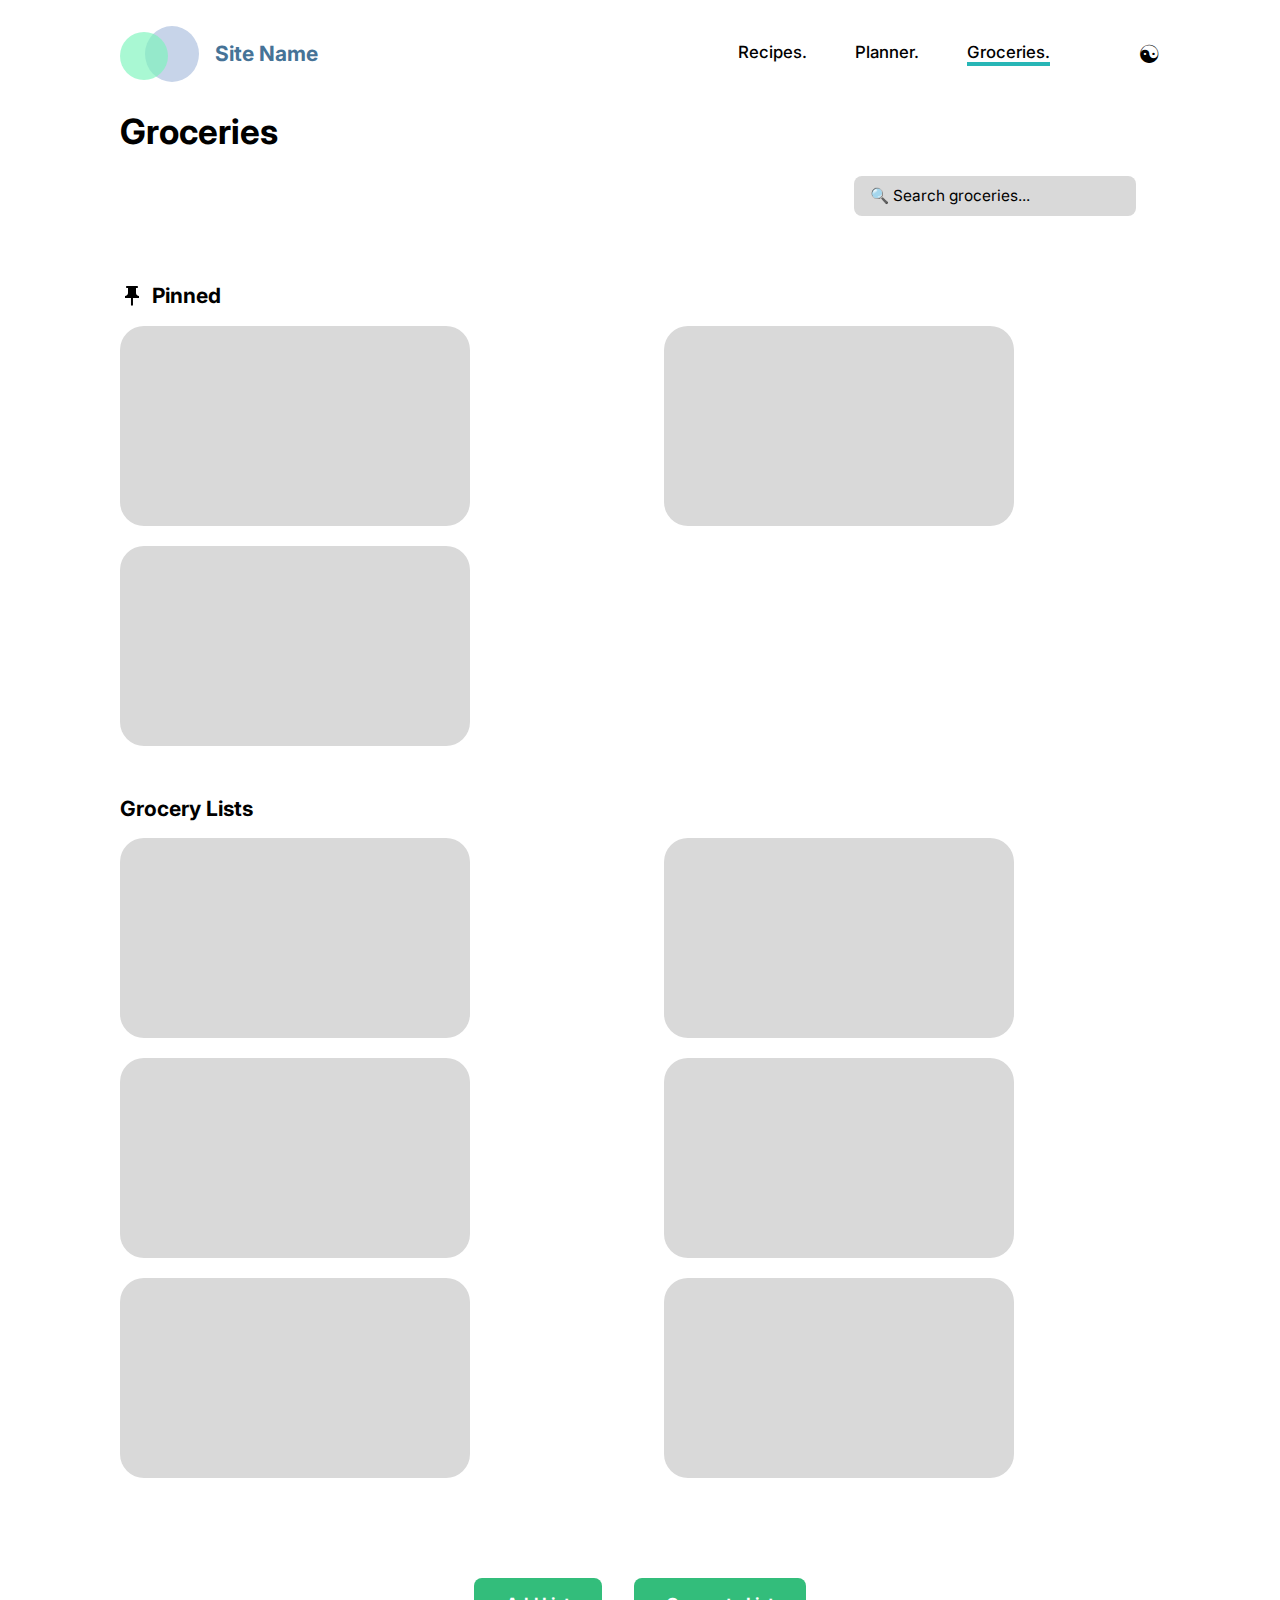
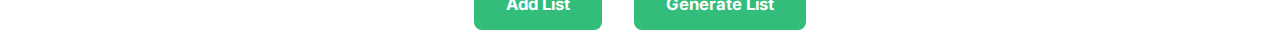
==== groceries.html @ 5ff65b46 "Updated the links." ====
<!DOCTYPE html>
<html lang="en">
  <head>
    <meta charset="UTF-8" />
    <meta http-equiv="X-UA-Compatible" content="IE=edge" />
    <meta name="viewport" content="width=device-width, initial-scale=1.0" />
    <title>Meal App | Groceries</title>
    <link rel="stylesheet" href="../styles/style.css" />
    <script src="./scripts/theme.js" defer></script>
    <script src="./scripts/groceries.js" defer></script>
  </head>
  <body class="theme--light">
    <div class="container">
      <!-- Header Section -->
      <header>
        <div class="branding">
          <img src=./assets/logo-light.svg" alt="Site logo" class="logo"
          id="logo-img" />
          <p>Site Name</p>
        </div>
        <nav class="nav-links">
          <a href="index.html">Recipes</a>
          <a href="planner.html">Planner</a>
          <a class="current" href="groceries.html">Groceries</a>
          <a id="theme-btn" class="theme" href="#">&#9775;</a>
        </nav>
      </header>

      <!-- Hero Section -->
      <section class="hero">
        <h1>Groceries</h1>
        <input type="text" placeholder="&#128269; Search groceries..." />
      </section>

      <!-- Pinned Section -->
      <section class="pinned">
        <div class="page-heading">
          <img src="./assets/icon-pin-light.svg" alt="Pin icon" id="pin-icon" />
          <h2>Pinned</h2>
        </div>
        <div class="cards">
          <div class="card"></div>
          <div class="card"></div>
          <div class="card"></div>
        </div>
      </section>

      <!-- Main Section -->
      <main>
        <h2>Grocery Lists</h2>
        <div class="cards">
          <div class="card"></div>
          <div class="card"></div>
          <div class="card"></div>
          <div class="card"></div>
          <div class="card"></div>
          <div class="card"></div>
        </div>
        <div class="btn-container grocery">
          <button id="add-list-btn">Add List</button>
          <button id="generate-list-btn">Generate List</button>
        </div>
      </main>

      <!-- Add List Pop up -->
      <div class="toggle-popup-display">
        <section class="pop-up-container" id="add-list-popup">
          <div id="add-list" class="pop-up">
            <span class="close-btn" id="close-add-list-popup-btn">&times;</span>
            <p>Add List</p>
            <form action="#">
              <div class="list-name-group">
                <label for="list-name">List Name:</label>
                <input id="list-name" type="text" name="list-name" />
              </div>
              <div class="list-ingredients-group">
                <label for="list-ingredients">Ingredients:</label>
                <input
                  id="list-ingredients"
                  type="text"
                  name="list-ingredients"
                />
              </div>
              <div class="warning">
                <p>
                  <span>&#9432;</span>Please enter ingredients as a comma
                  separated list.
                </p>
              </div>
              <div class="submit-btn">
                <input type="submit" value="Add" />
              </div>
            </form>
          </div>
        </section>
      </div>

      <!-- Generate List Pop up -->
      <div class="toggle-popup-display">
        <section class="pop-up-container" id="generate-list-popup">
          <div id="generate-list" class="pop-up">
            <span class="close-btn" id="close-generate-list-popup-btn"
              >&times;</span
            >
            <p>Generate List</p>
            <form action="#">
              <div class="generate-list-name-group">
                <label for="generate-list-name">Select a Recipe:</label>
                <select name="generate-list-name" id="generate-list-name">
                  <option value="" selected disabled>-Select a recipe-</option>
                  <option value="Wild mushroom mac 'n' cheese">
                    Wild mushroom mac 'n' cheese
                  </option>
                  <option value="Ndolé">Ndolé</option>
                  <option value="Chorizo & mozzarella gnocchi bake">
                    Chorizo & mozzarella gnocchi bake
                  </option>
                  <option value="Swedish meatball burgers">
                    Swedish meatball burgers
                  </option>
                </select>
              </div>
              <div class="submit-btn">
                <input type="submit" value="Generate" />
              </div>
            </form>
          </div>
        </section>
      </div>
    </div>
  </body>
</html>
---- styles/style.css ----
@import url("https://fonts.googleapis.com/css2?family=Inter:wght@300;400;500;600;700;800;900&display=swap");
html {
  scroll-behavior: smooth;
  font-size: 14px;
}

* {
  font-family: "Inter", sans-serif;
}

body.theme--light {
  background-color: #fff;
  color: #000;
}

body.theme--dark {
  background-color: #333;
  color: #fff;
}

body {
  margin: 0;
}

a {
  text-decoration: none;
}
.theme--light a {
  color: #000;
}
.theme--dark a {
  color: #fff;
}

.container {
  margin: 0 120px;
}

.cards {
  display: grid;
  grid-template-columns: repeat(auto-fit, minmax(350px, 1fr));
  gap: 48px;
  row-gap: 20px !important;
}
.cards .card {
  width: 350px;
  height: 200px;
  border-radius: 24px;
}
.theme--light .cards .card {
  background-color: #D9D9D9;
  color: #000;
}
.theme--dark .cards .card {
  background-color: #555;
  color: #fff;
}

header {
  display: flex;
  flex-direction: row;
  justify-content: space-between;
  align-items: center;
  margin-top: 20px;
}
header .branding {
  display: flex;
  flex-direction: row;
  justify-content: center;
  align-items: center;
  gap: 16px;
  font-weight: bold;
  font-size: 1.5rem;
}
.theme--light header .branding {
  color: #467397;
}
.theme--dark header .branding {
  color: #fff;
}
header nav {
  display: flex;
  flex-direction: row;
  justify-content: center;
  align-items: center;
  gap: 48px;
  font-size: 1.2rem;
  font-weight: 500;
}
header nav a {
  transition: border-bottom 1s;
}
.theme--light header nav a {
  border-bottom: 4px solid #fff;
}
.theme--dark header nav a {
  border-bottom: 4px solid #333;
}
header nav a::after {
  content: ".";
}
.theme--light header nav a:hover {
  border-bottom: 4px solid #9DACE0;
}
.theme--dark header nav a:hover {
  border-bottom: 4px solid #7d93f9;
}
header nav a.theme {
  margin-left: 40px;
  border-bottom: none;
  font-size: 1.8rem;
  transition: transform 1s;
}
.theme--light header nav a.theme {
  color: #000;
}
.theme--dark header nav a.theme {
  color: #fff;
}
header nav a.theme::after {
  content: "";
}
header nav a.theme:hover {
  transform: scale(1.3);
  border-bottom: none;
}
.theme--light header nav a.current {
  border-bottom: 4px solid #27B6B6;
}
.theme--dark header nav a.current {
  border-bottom: 4px solid #33E4E4;
}

section.hero {
  display: flex;
  flex-direction: column;
  justify-content: center;
  align-items: flex-start;
}
section.hero h1 {
  font-size: 2.5rem;
}
section.hero input {
  align-self: flex-end;
  width: 250px;
  margin-right: 24px;
  padding: 12px 16px;
  border: none;
  border-radius: 8px;
}
.theme--light section.hero input {
  background-color: #D9D9D9;
  color: #000;
}
.theme--dark section.hero input {
  background-color: #555;
  color: #fff;
}
section.hero input::-moz-placeholder {
  font-size: 1.1rem;
}
section.hero input::placeholder {
  font-size: 1.1rem;
}
.theme--light section.hero input::-moz-placeholder {
  color: #000;
}
.theme--light section.hero input::placeholder {
  color: #000;
}
.theme--dark section.hero input::-moz-placeholder {
  color: #fff;
}
.theme--dark section.hero input::placeholder {
  color: #fff;
}
section.hero input:active {
  outline-color: #333;
}
section.hero .calendar {
  box-shadow: 4px 4px 4px rgba(0, 0, 0, 0.1294117647);
}
.theme--light section.hero .calendar {
  background-color: #D3DCFD;
  color: #000;
  color-scheme: light;
}
.theme--dark section.hero .calendar {
  background-color: #6184FE;
  color: #fff;
  color-scheme: dark;
}

section.center {
  display: flex;
  flex-direction: column;
  justify-content: center;
  align-items: center;
}

section.pinned {
  margin-top: 50px;
}
section.pinned .page-heading {
  display: flex;
  flex-direction: row;
  justify-content: flex-start;
  align-items: center;
  gap: 8px;
}
section.pinned .page-heading .view-change {
  display: flex;
  flex-direction: row;
  justify-content: flex-start;
  align-items: center;
  gap: 8px;
}
section.pinned .page-heading .view-change a {
  text-decoration: underline;
}
section.pinned .btn-container button {
  margin-top: 20px;
}
.theme--light section.pinned .btn-container button {
  background-color: #728CEA;
  color: #fff;
  font-weight: 700;
  font-size: 1.2rem;
  padding: 16px 32px;
  border-radius: 8px;
  border: none;
  margin-bottom: 20px;
  transition: hover 1s;
}
.theme--light section.pinned .btn-container button:hover {
  cursor: pointer;
  background-color: #5f76c6;
}
.theme--dark section.pinned .btn-container button {
  background-color: #3662FE;
  color: #fff;
  font-weight: 700;
  font-size: 1.2rem;
  padding: 16px 32px;
  border-radius: 8px;
  border: none;
  margin-bottom: 20px;
  transition: hover 1s;
}
.theme--dark section.pinned .btn-container button:hover {
  cursor: pointer;
  background-color: #2f55dd;
}
section.pinned .calendar-cards .card {
  box-shadow: 0px 0px 10px 4px rgba(0, 0, 0, 0.1098039216);
  margin: 24px auto;
  box-sizing: border-box;
}
.theme--light section.pinned .calendar-cards .card {
  background-color: #fff;
  border-bottom: 50px solid #444;
}
.theme--dark section.pinned .calendar-cards .card {
  background-color: #222;
  border-bottom: 50px solid #fff;
}
section.pinned .calendar-cards .card .info {
  margin-top: 47%;
  margin-right: 24px;
  font-weight: 700;
  font-size: 1.2rem;
  text-align: right;
}
.theme--light section.pinned .calendar-cards .card .info {
  color: #fff;
}
.theme--dark section.pinned .calendar-cards .card .info {
  color: #222;
}

main {
  margin-top: 50px;
}
main .btn-container {
  display: flex;
  flex-direction: row;
  justify-content: center;
  align-items: center;
  gap: 32px;
}
.theme--light main button {
  margin-top: 100px;
  background-color: #33BD7B;
  color: #fff;
  font-weight: 700;
  font-size: 1.2rem;
  padding: 16px 32px;
  border-radius: 8px;
  border: none;
  margin-bottom: 20px;
  transition: hover 1s;
}
.theme--light main button:hover {
  cursor: pointer;
  background-color: #2ba469;
}
.theme--dark main button {
  margin-top: 100px;
  background-color: #3FF09B;
  color: #000;
  font-weight: 700;
  font-size: 1.2rem;
  padding: 16px 32px;
  border-radius: 8px;
  border: none;
  margin-bottom: 20px;
  transition: hover 1s;
}
.theme--dark main button:hover {
  cursor: pointer;
  background-color: #34B678;
}

section.pop-up-container {
  display: flex;
  flex-direction: row;
  justify-content: center;
  align-items: center;
  margin-top: -800px;
  z-index: 1;
}
section.pop-up-container div.pop-up {
  display: flex;
  flex-direction: column;
  justify-content: center;
  align-items: center;
  gap: 4px;
  width: -moz-fit-content;
  width: fit-content;
  padding: 48px 96px;
  border-radius: 32px;
  margin-bottom: 20px;
}
.theme--light section.pop-up-container div.pop-up {
  background-color: #647DD6;
  color: #fff;
}
.theme--dark section.pop-up-container div.pop-up {
  background-color: #0C6CB9;
  color: #fff;
}
section.pop-up-container div.pop-up p {
  font-weight: 700;
  font-size: 2rem;
  padding-top: 40px;
}
section.pop-up-container div.pop-up span.close-btn {
  margin-left: -770px;
  font-weight: 700;
  font-size: 3.5rem;
  margin-bottom: -80px;
  margin-top: -10px;
}
section.pop-up-container div.pop-up span.close-btn:hover {
  cursor: pointer;
}
section.pop-up-container div.pop-up form {
  display: flex;
  flex-direction: column;
  justify-content: center;
  align-items: center;
  gap: 20px;
}
section.pop-up-container div.pop-up form div {
  display: flex;
  flex-direction: row;
  justify-content: space-between;
  align-items: flex-start;
  gap: 48px;
}
section.pop-up-container div.pop-up form div.recipe-name-group input {
  margin-left: -20px;
}
section.pop-up-container div.pop-up form input, section.pop-up-container div.pop-up form textarea, section.pop-up-container div.pop-up form select {
  width: 500px;
  padding: 12px 16px;
  border-radius: 8px;
  border: none;
  margin-top: -10px;
}
section.pop-up-container div.pop-up form div.recipe-ingredients-group {
  display: flex;
  flex-direction: column;
  justify-content: center;
  align-items: flex-start;
}
section.pop-up-container div.pop-up form div.recipe-ingredients-group div.recipe-ingredients {
  display: flex;
  flex-direction: column;
  justify-content: center;
  align-items: flex-start;
}
section.pop-up-container div.pop-up form div.recipe-ingredients-group div.recipe-ingredients div.recipe-ingredient-subgroup {
  display: flex;
  flex-direction: row;
  justify-content: flex-start;
  align-items: center;
  gap: 12px;
  margin-top: -24px;
  margin-left: 150px;
}
section.pop-up-container div.pop-up form div.recipe-ingredients-group div.recipe-ingredients div.recipe-ingredient-subgroup input {
  width: 150px;
}
section.pop-up-container div.pop-up form div.recipe-ingredients-group div.recipe-ingredients div.recipe-ingredient-subgroup input:first-of-type {
  width: 300px;
}
section.pop-up-container div.pop-up form div.recipe-ingredients-group button {
  font-size: 1rem;
  padding: 8px 16px;
  margin-left: 150px;
}
.theme--light section.pop-up-container div.pop-up form div.recipe-ingredients-group button {
  margin-top: -32px;
  background-color: #33BD7B;
  color: #fff;
  font-weight: 700;
  font-size: 1.2rem;
  padding: 16px 32px;
  border-radius: 8px;
  border: none;
  margin-bottom: 20px;
  transition: hover 1s;
}
.theme--light section.pop-up-container div.pop-up form div.recipe-ingredients-group button:hover {
  cursor: pointer;
  background-color: #2ba469;
}
.theme--dark section.pop-up-container div.pop-up form div.recipe-ingredients-group button {
  margin-top: -32px;
  background-color: #3FF09B;
  color: #000;
  font-weight: 700;
  font-size: 1.2rem;
  padding: 16px 32px;
  border-radius: 8px;
  border: none;
  margin-bottom: 20px;
  transition: hover 1s;
}
.theme--dark section.pop-up-container div.pop-up form div.recipe-ingredients-group button:hover {
  cursor: pointer;
  background-color: #34B678;
}
section.pop-up-container div.pop-up form div.recipe-ingredients-group button#add-recipe-ingredient-input-btn {
  padding: 8px 16px;
}
section.pop-up-container div.pop-up form label {
  font-weight: 500;
  font-size: 1.3rem;
}
section.pop-up-container div.pop-up form div.warning p {
  font-weight: 400;
  font-size: 1rem;
  margin-left: 80px;
  margin-top: -36px;
}
section.pop-up-container div.pop-up form div.warning p span {
  margin-right: 8px;
}
section.pop-up-container div.pop-up form div.recipe-tags-group {
  margin-left: 65px;
}
section.pop-up-container div.pop-up form div.recipe-time-estimation-group {
  margin-left: -30px;
}
section.pop-up-container div.pop-up form input[type=submit] {
  width: 540px;
  margin-left: 160px;
}
.theme--light section.pop-up-container div.pop-up form input[type=submit] {
  background-color: #33BD7B;
  color: #fff;
  font-weight: 700;
  font-size: 1.2rem;
  padding: 16px 32px;
  border-radius: 8px;
  border: none;
  margin-bottom: 20px;
  transition: hover 1s;
}
.theme--light section.pop-up-container div.pop-up form input[type=submit]:hover {
  cursor: pointer;
  background-color: #2ba469;
}
.theme--dark section.pop-up-container div.pop-up form input[type=submit] {
  background-color: #3FF09B;
  color: #000;
  font-weight: 700;
  font-size: 1.2rem;
  padding: 16px 32px;
  border-radius: 8px;
  border: none;
  margin-bottom: 20px;
  transition: hover 1s;
}
.theme--dark section.pop-up-container div.pop-up form input[type=submit]:hover {
  cursor: pointer;
  background-color: #34B678;
}
section.pop-up-container div#add-list form div.warning p {
  margin-left: -20px;
}
section.pop-up-container div#add-list form div.list-ingredients-group input {
  margin-left: -8px;
}
section.pop-up-container div#add-list form input, section.pop-up-container div#add-list form textarea, section.pop-up-container div#add-list form select {
  margin-top: -8px;
}
section.pop-up-container div#add-list form input[type=submit] {
  width: 530px;
  margin-left: 140px;
}
section.pop-up-container section#generate-list-popup div#generate-list form select {
  margin-top: -10px;
  margin-bottom: 40px;
  font-size: 1.2rem;
}
section.pop-up-container section#generate-list-popup div#generate-list form input[type=submit] {
  width: 500px;
  margin-left: 190px;
}

.toggle-popup-display {
  display: none;
}

main#sign-in-form,
main#sign-up-form {
  display: flex;
  flex-direction: column;
  justify-content: space-between;
  align-items: center;
  gap: 16px;
}
main#sign-in-form form,
main#sign-up-form form {
  display: flex;
  flex-direction: column;
  justify-content: space-between;
  align-items: center;
  gap: 40px;
}
main#sign-in-form form div.log-group,
main#sign-up-form form div.log-group {
  font-size: 1.4rem;
}
.theme--light main#sign-in-form form div.log-group,
.theme--light main#sign-up-form form div.log-group {
  color-scheme: light;
}
.theme--dark main#sign-in-form form div.log-group,
.theme--dark main#sign-up-form form div.log-group {
  color-scheme: dark;
}
main#sign-in-form form div.log-group label,
main#sign-up-form form div.log-group label {
  font-weight: 500;
  margin-right: 40px;
}
main#sign-in-form form div.log-group input,
main#sign-up-form form div.log-group input {
  margin-top: 16px;
  min-width: 400px;
  width: 35vw;
  padding: 12px 16px;
  border-radius: 8px;
  outline: none;
  border: none;
}
.theme--light main#sign-in-form form div.log-group input,
.theme--light main#sign-up-form form div.log-group input {
  background-color: #D3DCFD;
  color: #000;
}
.theme--dark main#sign-in-form form div.log-group input,
.theme--dark main#sign-up-form form div.log-group input {
  background-color: #6184FE;
  color: #fff;
}
.theme--light main#sign-in-form form button#login-btn,
.theme--light main#sign-up-form form button#login-btn {
  margin-top: 80px;
  background-color: #33BD7B;
  color: #fff;
  font-weight: 700;
  font-size: 1.2rem;
  padding: 16px 32px;
  border-radius: 8px;
  border: none;
  margin-bottom: 20px;
  transition: hover 1s;
}
.theme--light main#sign-in-form form button#login-btn:hover,
.theme--light main#sign-up-form form button#login-btn:hover {
  cursor: pointer;
  background-color: #2ba469;
}
.theme--dark main#sign-in-form form button#login-btn,
.theme--dark main#sign-up-form form button#login-btn {
  margin-top: 80px;
  background-color: #3FF09B;
  color: #000;
  font-weight: 700;
  font-size: 1.2rem;
  padding: 16px 32px;
  border-radius: 8px;
  border: none;
  margin-bottom: 20px;
  transition: hover 1s;
}
.theme--dark main#sign-in-form form button#login-btn:hover,
.theme--dark main#sign-up-form form button#login-btn:hover {
  cursor: pointer;
  background-color: #34B678;
}
main#sign-in-form div.sign-up-link a.sign-up-link,
main#sign-up-form div.sign-up-link a.sign-up-link {
  font-weight: 700;
  text-decoration: underline;
}

main#sign-up-form form {
  display: flex;
  flex-direction: column;
  justify-content: space-between;
  align-items: center;
  gap: 32px;
}
main#sign-up-form form div.log-group {
  font-size: 1.2rem;
  display: flex;
  flex-direction: column;
  justify-content: space-between;
  align-items: flex-start;
  gap: 4px;
}
main#sign-up-form form div.log-group input {
  min-width: 500px;
  width: 50vw;
}
.theme--light main#sign-up-form form button#login-btn {
  margin-top: 24px;
  background-color: #33BD7B;
  color: #fff;
  font-weight: 700;
  font-size: 1.2rem;
  padding: 16px 32px;
  border-radius: 8px;
  border: none;
  margin-bottom: 20px;
  transition: hover 1s;
}
.theme--light main#sign-up-form form button#login-btn:hover {
  cursor: pointer;
  background-color: #2ba469;
}
.theme--dark main#sign-up-form form button#login-btn {
  margin-top: 24px;
  background-color: #3FF09B;
  color: #000;
  font-weight: 700;
  font-size: 1.2rem;
  padding: 16px 32px;
  border-radius: 8px;
  border: none;
  margin-bottom: 20px;
  transition: hover 1s;
}
.theme--dark main#sign-up-form form button#login-btn:hover {
  cursor: pointer;
  background-color: #34B678;
}/*# sourceMappingURL=style.css.map */
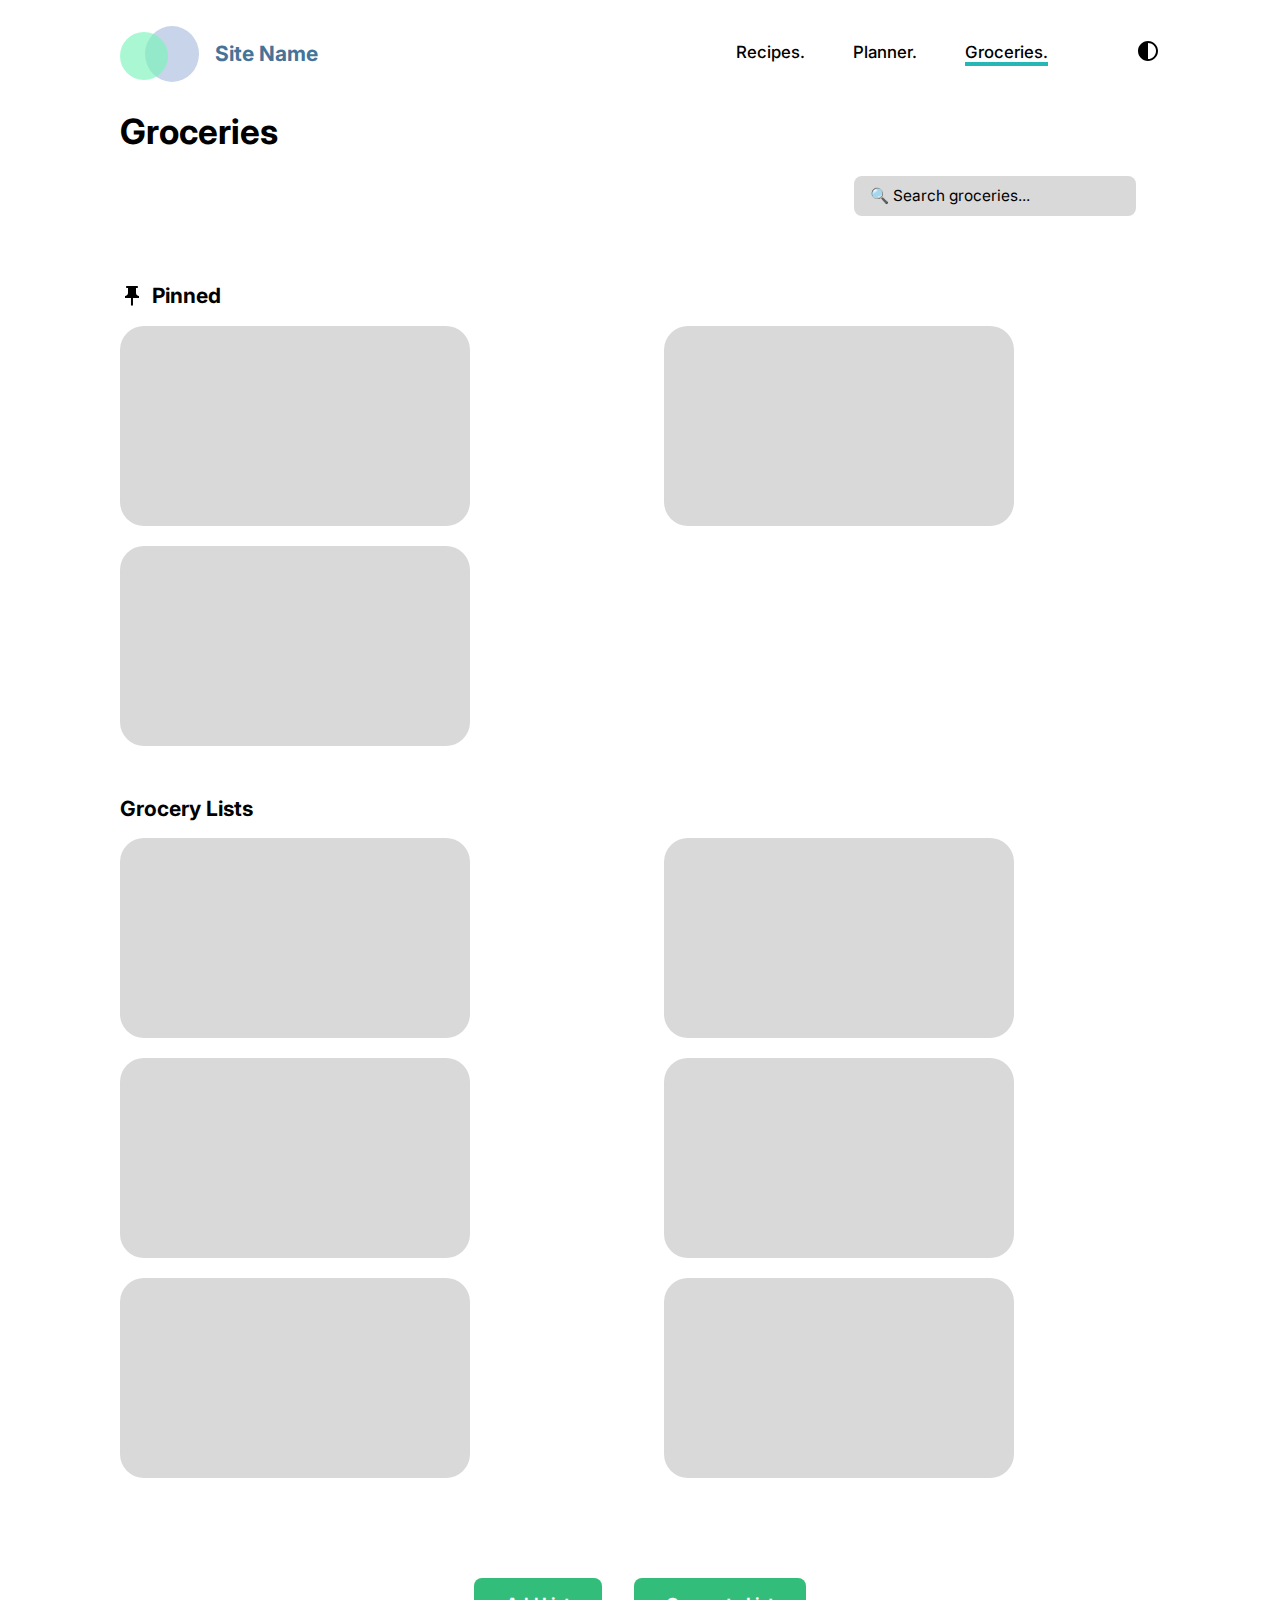
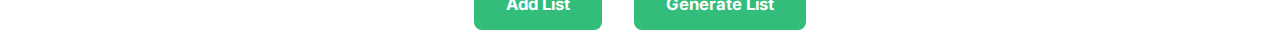
==== commit 05610ad2: "Main app updated." ====
--- a/groceries.html
+++ b/groceries.html
@@ -5,7 +5,7 @@
     <meta http-equiv="X-UA-Compatible" content="IE=edge" />
     <meta name="viewport" content="width=device-width, initial-scale=1.0" />
     <title>Meal App | Groceries</title>
-    <link rel="stylesheet" href="../styles/style.css" />
+    <link rel="stylesheet" href="./styles/style.css" />
     <script src="./scripts/theme.js" defer></script>
     <script src="./scripts/groceries.js" defer></script>
   </head>
@@ -14,15 +14,25 @@
       <!-- Header Section -->
       <header>
         <div class="branding">
-          <img src=./assets/logo-light.svg" alt="Site logo" class="logo"
-          id="logo-img" />
+          <img
+            src="./assets/logo-light.svg"
+            alt="Site logo"
+            class="logo"
+            id="logo-img"
+          />
           <p>Site Name</p>
         </div>
         <nav class="nav-links">
           <a href="index.html">Recipes</a>
           <a href="planner.html">Planner</a>
           <a class="current" href="groceries.html">Groceries</a>
-          <a id="theme-btn" class="theme" href="#">&#9775;</a>
+          <a id="theme-btn" class="theme" href="#">
+            <img
+              id="theme-icon"
+              src="./assets/icon-theme-light.svg"
+              alt="theme icon"
+            />
+          </a>
         </nav>
       </header>
 
--- a/styles/style.css
+++ b/styles/style.css
@@ -105,6 +105,9 @@
 .theme--dark header nav a:hover {
   border-bottom: 4px solid #7d93f9;
 }
+header nav a img {
+  width: 24px;
+}
 header nav a.theme {
   margin-left: 40px;
   border-bottom: none;
@@ -532,6 +535,175 @@
 }
 
 .toggle-popup-display {
+  display: none;
+}
+
+main#planner-main input#selected-date {
+  font-weight: bold;
+  padding: 8px 16px;
+  margin-bottom: 16px;
+  border: none;
+  border-radius: 8px;
+}
+.theme--light main#planner-main input#selected-date {
+  color-scheme: light;
+  background-color: #D9D9D9;
+  color: #000;
+}
+.theme--dark main#planner-main input#selected-date {
+  color-scheme: dark;
+  background-color: #555;
+  color: #fff;
+}
+main#planner-main input#selected-date:hover {
+  cursor: pointer;
+}
+.theme--light main#planner-main input#selected-date:hover {
+  background-color: #fff;
+  border: 2px solid #D9D9D9;
+  padding: 6px 14px;
+}
+.theme--dark main#planner-main input#selected-date:hover {
+  background-color: #222;
+  border: 2px solid #222;
+  padding: 6px 14px;
+}
+main#planner-main #cal-btns {
+  display: flex;
+  flex-direction: row;
+  justify-content: flex-start;
+  align-items: center;
+  gap: 16px;
+}
+.theme--light main#planner-main #cal-btns button {
+  margin-top: 25px;
+  background-color: #728CEA;
+  color: #fff;
+  font-weight: 700;
+  font-size: 1.2rem;
+  padding: 16px 32px;
+  border-radius: 8px;
+  border: none;
+  margin-bottom: 20px;
+  transition: hover 1s;
+  padding: 8px 16px;
+}
+.theme--light main#planner-main #cal-btns button:hover {
+  cursor: pointer;
+  background-color: #5f76c6;
+}
+.theme--dark main#planner-main #cal-btns button {
+  margin-top: 25px;
+  background-color: #3662FE;
+  color: #fff;
+  font-weight: 700;
+  font-size: 1.2rem;
+  padding: 16px 32px;
+  border-radius: 8px;
+  border: none;
+  margin-bottom: 20px;
+  transition: hover 1s;
+  padding: 8px 16px;
+}
+.theme--dark main#planner-main #cal-btns button:hover {
+  cursor: pointer;
+  background-color: #2f55dd;
+}
+
+.dynamic-calendar {
+  display: grid;
+  grid-template-columns: repeat(auto-fit, minmax(100px, 100px));
+  gap: 36px;
+  row-gap: 20px !important;
+  margin: 16px 0 16px 0;
+}
+.dynamic-calendar .dynamic-date {
+  display: flex;
+  flex-direction: column;
+  justify-content: space-between;
+  align-items: flex-end;
+  width: 100px;
+  height: 100px;
+  border-radius: 8px;
+}
+.theme--light .dynamic-calendar .dynamic-date {
+  background-color: #fff;
+  border: 2px solid #eee;
+  box-shadow: 0px 0px 4px 2px #eee;
+}
+.theme--light .dynamic-calendar .dynamic-date:hover {
+  box-shadow: 0px 0px 4px 4px #ddd;
+}
+.theme--dark .dynamic-calendar .dynamic-date {
+  background-color: #222;
+  border: 2px solid #111;
+  box-shadow: 0px 0px 4px 2px #111;
+}
+.theme--dark .dynamic-calendar .dynamic-date:hover {
+  box-shadow: 0px 0px 4px 4px #000;
+}
+.dynamic-calendar .dynamic-date .cal-day {
+  margin: 0;
+  padding: 4px 8px;
+  border-radius: 0 0 0 4px;
+  font-size: 1.2rem;
+  font-weight: bold;
+}
+.theme--light .dynamic-calendar .dynamic-date .cal-day {
+  background-color: #eee;
+}
+.theme--dark .dynamic-calendar .dynamic-date .cal-day {
+  background-color: #111;
+}
+.dynamic-calendar .dynamic-date .add-to-cal-btn {
+  cursor: pointer;
+  font-weight: bold;
+  font-size: 1.2rem;
+  border: none;
+  border-radius: 50%;
+  padding: 4px 8px;
+  margin: 4px;
+}
+.theme--light .dynamic-calendar .dynamic-date .add-to-cal-btn {
+  background-color: #33BD7B;
+  color: #fff;
+}
+.theme--dark .dynamic-calendar .dynamic-date .add-to-cal-btn {
+  background-color: #3FF09B;
+  color: #000;
+}
+.theme--light .dynamic-calendar .dynamic-date .add-to-cal-btn:hover {
+  background-color: #2ba469;
+}
+.theme--dark .dynamic-calendar .dynamic-date .add-to-cal-btn:hover {
+  background-color: #34B678;
+}
+.theme--light .dynamic-calendar .dynamic-date.current-day {
+  border: 2px solid #DD4646;
+}
+.theme--dark .dynamic-calendar .dynamic-date.current-day {
+  border: 2px solid #FF3232;
+}
+.dynamic-calendar .dynamic-date.current-day .cal-day {
+  color: #fff;
+}
+.theme--light .dynamic-calendar .dynamic-date.current-day .cal-day {
+  background-color: #DD4646;
+}
+.theme--dark .dynamic-calendar .dynamic-date.current-day .cal-day {
+  background-color: #FF3232;
+}
+
+form#cal-form .box-date {
+  background-color: #fff;
+  color: #333;
+  font-weight: bold;
+  margin-top: -16px;
+  padding: 8px 16px;
+  border-radius: 8px;
+}
+
+.toggle-cal-display {
   display: none;
 }
 
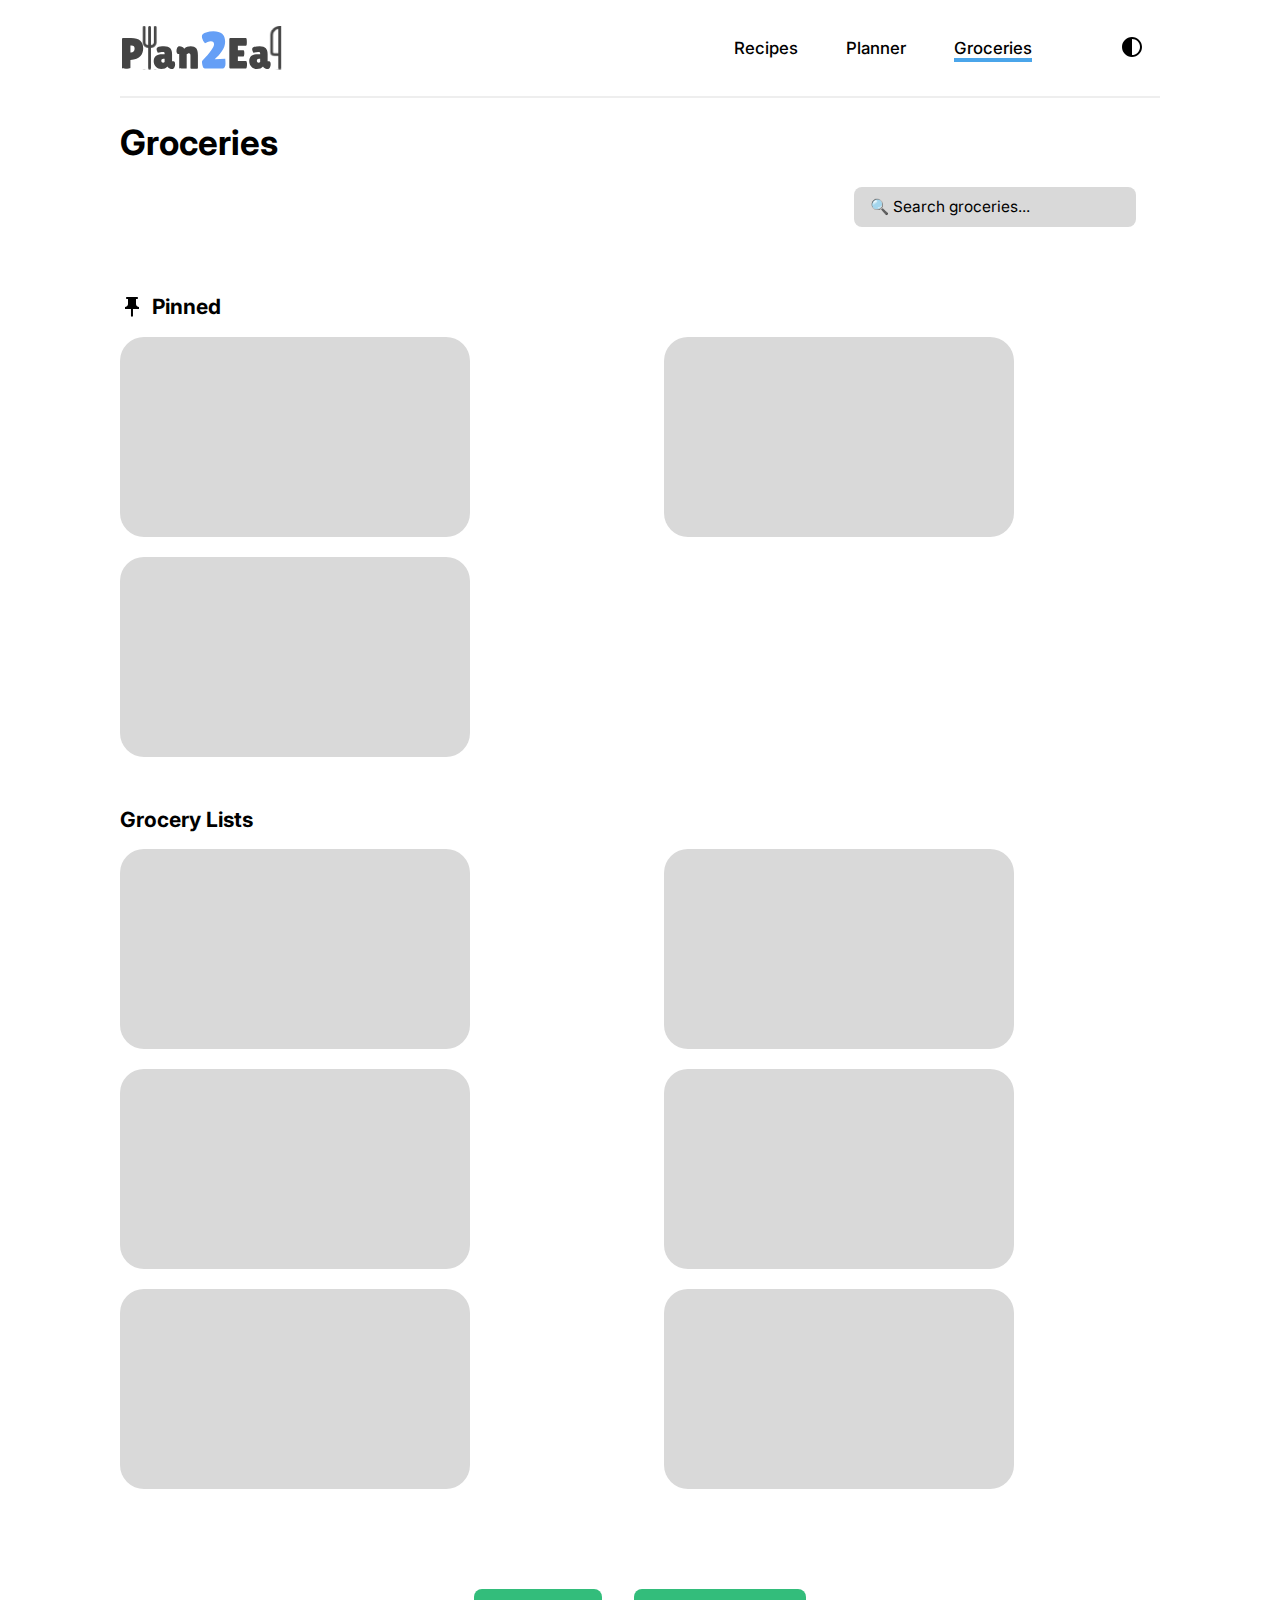
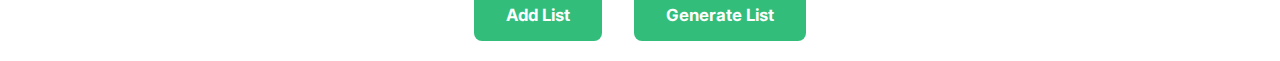
==== commit 0b944c42: "Main app updated" ====
--- a/groceries.html
+++ b/groceries.html
@@ -20,7 +20,6 @@
             class="logo"
             id="logo-img"
           />
-          <p>Site Name</p>
         </div>
         <nav class="nav-links">
           <a href="index.html">Recipes</a>
--- a/styles/style.css
+++ b/styles/style.css
@@ -62,6 +62,7 @@
   justify-content: space-between;
   align-items: center;
   margin-top: 20px;
+  padding: 0 0 16px 0;
 }
 header .branding {
   display: flex;
@@ -78,6 +79,9 @@
 .theme--dark header .branding {
   color: #fff;
 }
+header .branding img {
+  height: 60px;
+}
 header nav {
   display: flex;
   flex-direction: row;
@@ -96,20 +100,15 @@
 .theme--dark header nav a {
   border-bottom: 4px solid #333;
 }
-header nav a::after {
-  content: ".";
-}
 .theme--light header nav a:hover {
   border-bottom: 4px solid #9DACE0;
 }
 .theme--dark header nav a:hover {
   border-bottom: 4px solid #7d93f9;
 }
-header nav a img {
-  width: 24px;
-}
 header nav a.theme {
   margin-left: 40px;
+  margin-right: 16px;
   border-bottom: none;
   font-size: 1.8rem;
   transition: transform 1s;
@@ -120,18 +119,56 @@
 .theme--dark header nav a.theme {
   color: #fff;
 }
-header nav a.theme::after {
-  content: "";
-}
 header nav a.theme:hover {
   transform: scale(1.3);
   border-bottom: none;
 }
+header nav a.theme img {
+  width: 24px;
+}
+header nav a.user {
+  border-bottom: none;
+}
+header nav a.user:hover {
+  text-decoration: underline;
+  border-bottom: none;
+}
 .theme--light header nav a.current {
-  border-bottom: 4px solid #27B6B6;
+  border-bottom: 4px solid #4AA5EA;
 }
 .theme--dark header nav a.current {
-  border-bottom: 4px solid #33E4E4;
+  border-bottom: 4px solid #33B5E4;
+}
+header nav .user-login-details {
+  display: flex;
+  flex-direction: column;
+  justify-content: center;
+  align-items: center;
+  gap: 16px;
+  position: absolute;
+  right: 8px;
+}
+header nav .user-login-details a {
+  padding: 4px 8px;
+  border-radius: 8px;
+  min-width: 90px;
+  text-align: center;
+  font-size: 1rem;
+  font-weight: 600;
+}
+.theme--light header nav .user-login-details a {
+  background-color: #659FF6;
+  color: #fff;
+}
+.theme--dark header nav .user-login-details a {
+  background-color: #659FF6;
+  color: #fff;
+}
+.theme--light header {
+  border-bottom: 2px solid #eee;
+}
+.theme--dark header {
+  border-bottom: 2px solid #444;
 }
 
 section.hero {
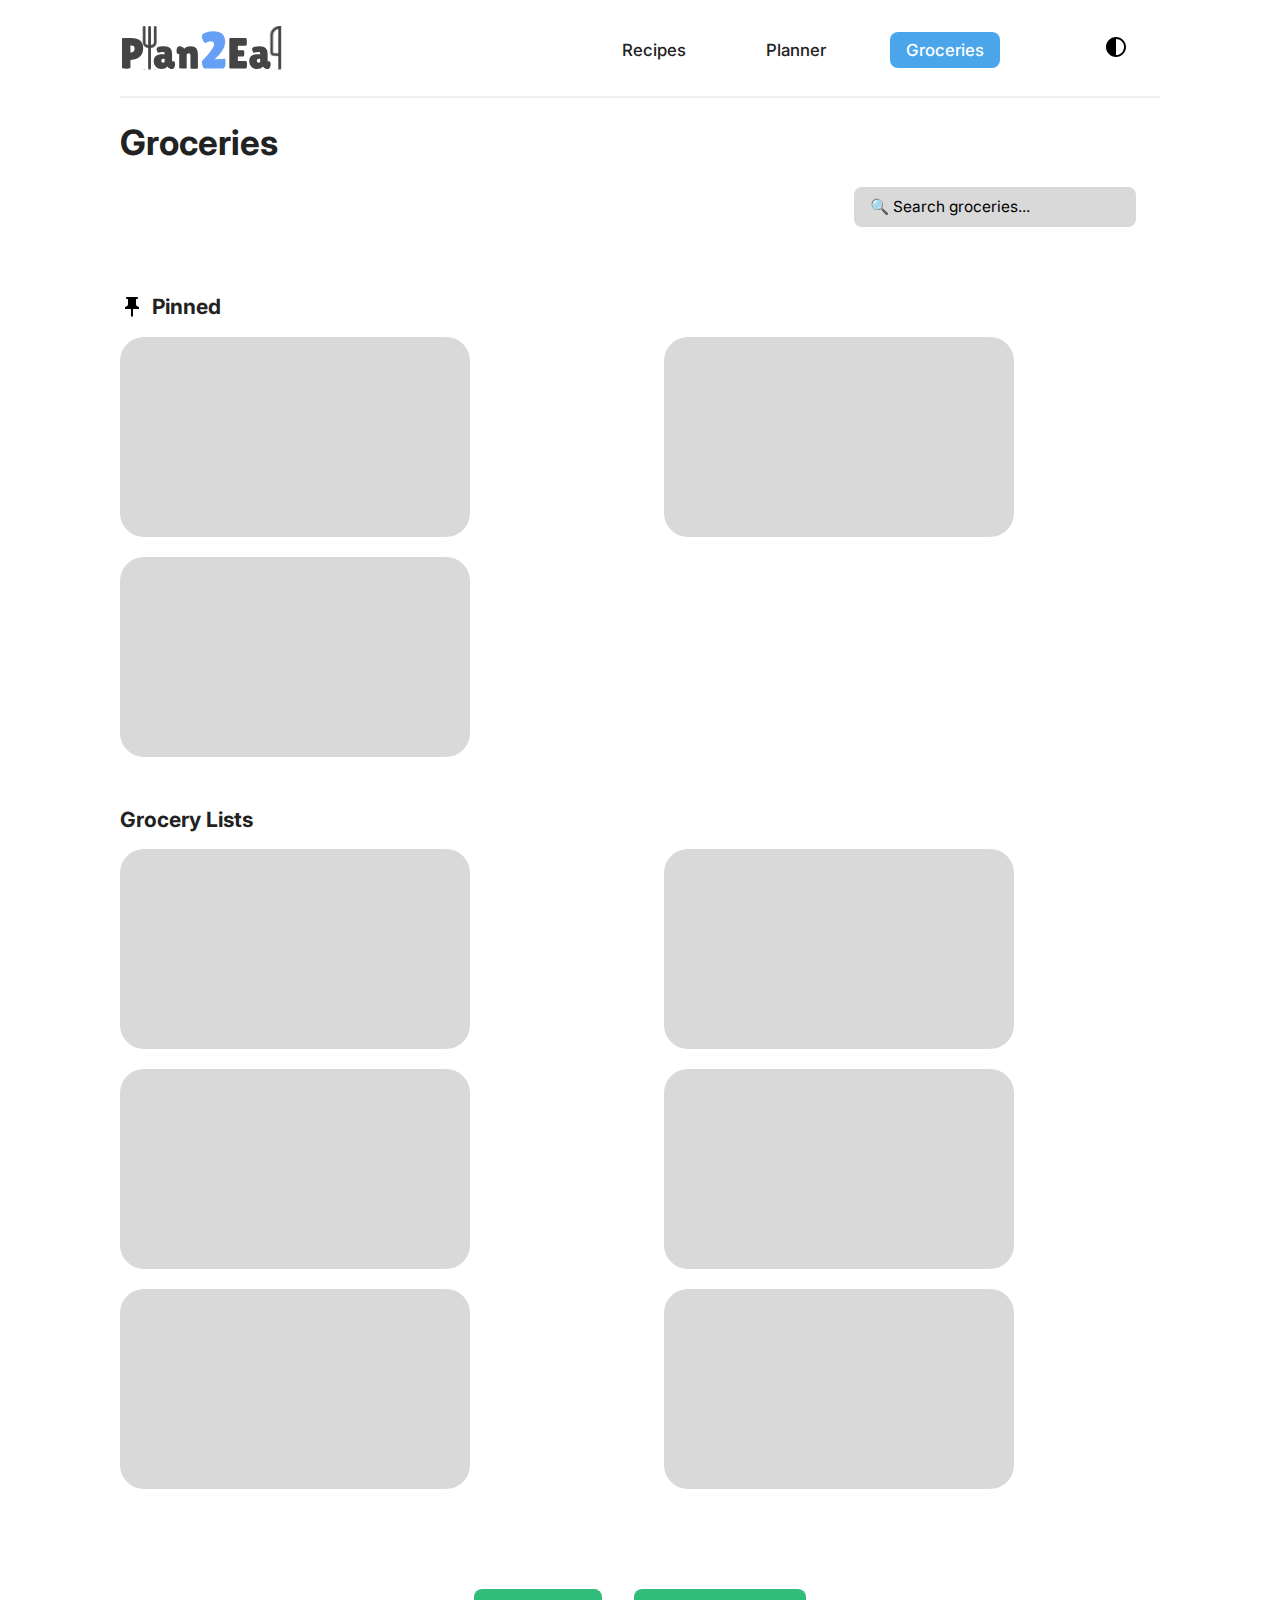
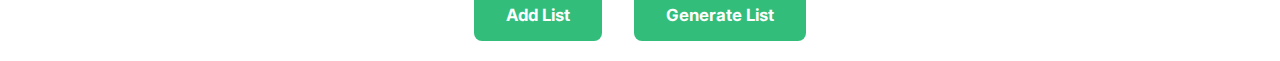
==== commit 0a74b805: "Main app updated." ====
--- a/groceries.html
+++ b/groceries.html
@@ -80,7 +80,7 @@
             <form action="#">
               <div class="list-name-group">
                 <label for="list-name">List Name:</label>
-                <input id="list-name" type="text" name="list-name" />
+                <input id="list-name" type="text" name="list-name" required />
               </div>
               <div class="list-ingredients-group">
                 <label for="list-ingredients">Ingredients:</label>
@@ -88,6 +88,7 @@
                   id="list-ingredients"
                   type="text"
                   name="list-ingredients"
+                  required
                 />
               </div>
               <div class="warning">
@@ -115,7 +116,11 @@
             <form action="#">
               <div class="generate-list-name-group">
                 <label for="generate-list-name">Select a Recipe:</label>
-                <select name="generate-list-name" id="generate-list-name">
+                <select
+                  name="generate-list-name"
+                  id="generate-list-name"
+                  required
+                >
                   <option value="" selected disabled>-Select a recipe-</option>
                   <option value="Wild mushroom mac 'n' cheese">
                     Wild mushroom mac 'n' cheese
--- a/styles/style.css
+++ b/styles/style.css
@@ -10,7 +10,7 @@
 
 body.theme--light {
   background-color: #fff;
-  color: #000;
+  color: #222;
 }
 
 body.theme--dark {
@@ -26,7 +26,7 @@
   text-decoration: none;
 }
 .theme--light a {
-  color: #000;
+  color: #222;
 }
 .theme--dark a {
   color: #fff;
@@ -56,6 +56,14 @@
   color: #fff;
 }
 
+.no-italic {
+  font-style: normal;
+}
+
+.italic {
+  font-style: italic;
+}
+
 header {
   display: flex;
   flex-direction: row;
@@ -93,18 +101,20 @@
 }
 header nav a {
   transition: border-bottom 1s;
+  padding: 8px 16px;
+  border-radius: 8px;
 }
 .theme--light header nav a {
-  border-bottom: 4px solid #fff;
+  border-bottom: -8px solid #fff;
 }
 .theme--dark header nav a {
-  border-bottom: 4px solid #333;
+  border-bottom: -8px solid #333;
 }
 .theme--light header nav a:hover {
-  border-bottom: 4px solid #9DACE0;
+  border-bottom: 8px solid #9DACE0;
 }
 .theme--dark header nav a:hover {
-  border-bottom: 4px solid #7d93f9;
+  border-bottom: 8px solid #7d93f9;
 }
 header nav a.theme {
   margin-left: 40px;
@@ -114,7 +124,7 @@
   transition: transform 1s;
 }
 .theme--light header nav a.theme {
-  color: #000;
+  color: #222;
 }
 .theme--dark header nav a.theme {
   color: #fff;
@@ -134,10 +144,12 @@
   border-bottom: none;
 }
 .theme--light header nav a.current {
-  border-bottom: 4px solid #4AA5EA;
+  background-color: #4AA5EA;
+  color: #fff;
 }
 .theme--dark header nav a.current {
-  border-bottom: 4px solid #33B5E4;
+  background-color: #33B5E4;
+  color: #000;
 }
 header nav .user-login-details {
   display: flex;
@@ -889,4 +901,30 @@
 .theme--dark main#sign-up-form form button#login-btn:hover {
   cursor: pointer;
   background-color: #34B678;
+}
+
+main#sign-up-form form.validate div.log-group p.error-msg {
+  font-weight: bold;
+  font-size: 1rem;
+  min-width: 500px;
+  width: 50vw;
+  margin: 8px 0 0 16px;
+}
+.theme--light main#sign-up-form form.validate div.log-group p.error-msg {
+  color: #DD4646;
+}
+.theme--dark main#sign-up-form form.validate div.log-group p.error-msg {
+  color: #FFBBBB;
+}
+.theme--light main#sign-up-form form.validate div.log-group input:valid {
+  border: 2px solid #33BD7B;
+}
+.theme--dark main#sign-up-form form.validate div.log-group input:valid {
+  border: 2px solid #3FF09B;
+}
+.theme--light main#sign-up-form form.validate div.log-group input.invalid {
+  border: 2px solid #DD4646;
+}
+.theme--dark main#sign-up-form form.validate div.log-group input.invalid {
+  border: 2px solid #FF3232;
 }/*# sourceMappingURL=style.css.map */